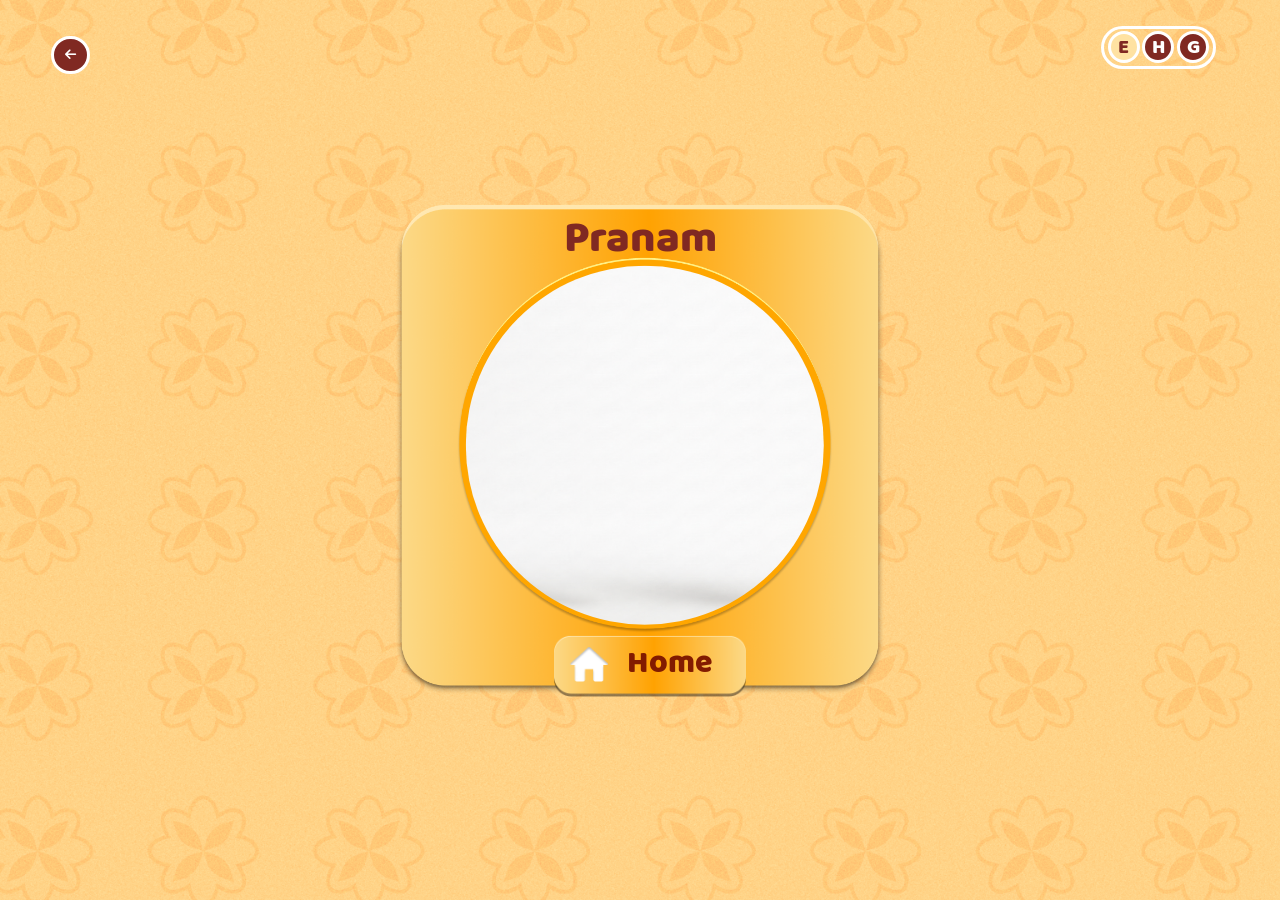
==== pranam.html @ 14ba8a4d "." ====
<!doctype html>
<html lang="en">

<head>
  <meta charset="UTF-8" />
  <meta name="viewport" content="width=device-width, initial-scale=1.0" />
  <title data-lang-key="pranam"></title>
  <link rel="stylesheet" href="/fontawesome/css/all.min.css" />
  <link rel="stylesheet" href="./assets/css/style.css" />

  <style>
    .pranam-video {
      position: absolute;
      left: 51%;
      top: 49%;
    background-image: url("./assets/images/pranam-bg-1.png");
    background-position: center;
    background-repeat: no-repeat;
    background-size: cover;
    transform: translate(-50%, -50%);
    width: 28vw;
    height: 28vw;
    border-radius: 50%;
    background-color: #f6f6f6;

    display: flex;
    justify-content: center;
    align-items: center;

    overflow: hidden;
    padding-right: 2.5vw;
    }

.pranam-video video {
    width: 90%;
    height: 83%;
    object-fit: cover;

    /* Very light feather on ALL edges */
    -webkit-mask-image:
        linear-gradient(
            to bottom,
            transparent 0%,
            rgba(0, 0, 0, 0.8) 2%,
            rgba(0, 0, 0, 0.95) 4%,
            black 6%,
            black 90%,
            rgba(0, 0, 0, 0.95) 96%,
            rgba(0, 0, 0, 0.8) 98%,
            transparent 100%
        ),
        linear-gradient(
            to right,
            transparent 0%,
            rgba(0, 0, 0, 0.8) 2%,
            rgba(0, 0, 0, 0.95) 4%,
            black 6%,
            black 90%,
            rgba(0, 0, 0, 0.95) 96%,
            rgba(0, 0, 0, 0.8) 98%,
            transparent 100%
        );

    -webkit-mask-composite: source-in;

    mask-image:
        linear-gradient(
            to bottom,
            transparent 0%,
            rgba(0, 0, 0, 0.8) 2%,
            rgba(0, 0, 0, 0.95) 4%,
            black 6%,
            black 90%,
            rgba(0, 0, 0, 0.95) 96%,
            rgba(0, 0, 0, 0.8) 98%,
            transparent 100%
        ),
        linear-gradient(
            to right,
            transparent 0%,
            rgba(0, 0, 0, 0.8) 2%,
            rgba(0, 0, 0, 0.95) 4%,
            black 6%,
            black 90%,
            rgba(0, 0, 0, 0.95) 96%,
            rgba(0, 0, 0, 0.8) 98%,
            transparent 100%
        );

    mask-composite: intersect;

    -webkit-mask-repeat: no-repeat;
    mask-repeat: no-repeat;

    -webkit-mask-size: 100% 100%;
    mask-size: 100% 100%;
}
  </style>


</head>

<body data-lang="en" class="lang-loading">
  <a href="index.html" class="back-btn">
    <i class="fa-solid fa-arrow-left"></i>
  </a>

  <div class="language-container" style="opacity: 1;">
    <div class="english active">E</div>
    <div class="hindi">H</div>
    <div class="gujrati">G</div>
  </div>

  <div class="pranam-container">
    <div class="pranam-img">
      <div class="pranam-video">
          <video src="./assets/videos/pranam.mp4" autoplay muted></video>
        </div>
      <span data-lang-key="pranam"></span>
      <img src="./assets/images/pranam-img.png" alt="" />
    </div>

    <a href="index.html" class="home-btn-1">
      <span data-lang-key="home"></span>
      <img src="./assets/images/home-btn-1.png" alt="" />
    </a>
  </div>
  <script>
    const LANG_KEY = "selectedLanguage";
    const DEFAULT_LANG = "English";
    const savedLang = localStorage.getItem(LANG_KEY) || DEFAULT_LANG;

    document.documentElement.lang = savedLang;

    if (savedLang === "Hindi") {
      document.documentElement.setAttribute("data-lang", "hi");
    } else if (savedLang === "Gujarati") {
      document.documentElement.setAttribute("data-lang", "gu");
    } else {
      document.documentElement.setAttribute("data-lang", "en");
    }
  </script>
  <script>
    const btnEn = document.querySelector(".english");
    const btnHi = document.querySelector(".hindi");
    const btnGu = document.querySelector(".gujrati");

    let translations = {};

    function getSavedLanguage() {
      return localStorage.getItem(LANG_KEY) || DEFAULT_LANG;
    }

    function setLangAttribute(lang) {
      document.documentElement.lang = lang;

      if (lang === "English") {
        document.body.setAttribute("data-lang", "en");
        document.documentElement.setAttribute("data-lang", "en");
      } else if (lang === "Hindi") {
        document.body.setAttribute("data-lang", "hi");
        document.documentElement.setAttribute("data-lang", "hi");
      } else if (lang === "Gujarati") {
        document.body.setAttribute("data-lang", "gu");
        document.documentElement.setAttribute("data-lang", "gu");
      }
    }

    function setActiveButton(activeBtn) {
      [btnEn, btnHi, btnGu].forEach((btn) => btn.classList.remove("active"));
      activeBtn.classList.add("active");
    }

    function setActiveButtonByLang(lang) {
      if (lang === "English") {
        setActiveButton(btnEn);
      } else if (lang === "Hindi") {
        setActiveButton(btnHi);
      } else if (lang === "Gujarati") {
        setActiveButton(btnGu);
      }
    }

    function applyLanguage(lang, save = true) {
      const langData = translations[lang];
      if (!langData) return;

      if (save) {
        localStorage.setItem(LANG_KEY, lang);
      }

      setLangAttribute(lang);
      setActiveButtonByLang(lang);

      document.querySelectorAll("[data-lang-key]").forEach((el) => {
        const key = el.getAttribute("data-lang-key");
        if (langData[key] !== undefined) {
          el.innerHTML = String(langData[key]).replace(/\n/g, "<br>");
        }
      });

      document.body.classList.remove("lang-loading");
    }

    window.addEventListener("DOMContentLoaded", () => {
      const savedLang = getSavedLanguage();

      setLangAttribute(savedLang);
      setActiveButtonByLang(savedLang);

      fetch("./assets/json/data.json", { cache: "no-store" })
        .then((res) => {
          if (!res.ok) {
            throw new Error("Failed to load JSON");
          }
          return res.json();
        })
        .then((data) => {
          translations = data;
          applyLanguage(savedLang, false);
        })
        .catch((err) => {
          console.error("Error loading translations:", err);
          document.body.classList.remove("lang-loading");
        });
    });

    btnEn.addEventListener("click", () => applyLanguage("English"));
    btnHi.addEventListener("click", () => applyLanguage("Hindi"));
    btnGu.addEventListener("click", () => applyLanguage("Gujarati"));
  </script>

  <!-- ── Audio feedback: page-load pranam sound / back button / home button ── -->
  <script>
    document.addEventListener("DOMContentLoaded", function () {
      const pranamAudio = new Audio("./audio/pranam.mp3");
      const popAudio = new Audio("./audio/pop.mp3");
      const homeAudio = new Audio("./audio/11.mp3");

      function playSound(baseAudio) {
        const sound = baseAudio.cloneNode();
        sound.play().catch(function (err) {
          console.warn("Audio playback blocked or failed:", err);
        });
      }

      // 1) Play pranam.mp3 once, only on page load (not tied to any click)
      pranamAudio.play().catch(function (err) {
        // Most browsers block unmuted autoplay until the user has interacted
        // with the page at least once. If blocked, play it on the first
        // interaction anywhere on the page instead (still not a click on
        // a specific element — just a fallback so the sound isn't lost).
        console.warn("Autoplay of pranam.mp3 blocked, will retry on first interaction:", err);
        function playOnce() {
          pranamAudio.play().catch(function () {});
          document.removeEventListener("click", playOnce);
          document.removeEventListener("touchstart", playOnce);
        }
        document.addEventListener("click", playOnce, { once: true });
        document.addEventListener("touchstart", playOnce, { once: true });
      });

      // 2) Back button (.back-btn) → pop.mp3
      const backBtn = document.querySelector(".back-btn");
      if (backBtn) {
        backBtn.addEventListener("click", function (e) {
          e.preventDefault();
          playSound(popAudio);
          const href = backBtn.getAttribute("href");
          setTimeout(function () {
            window.location.href = href;
          }, 150);
        });
      }

      // 3) Home button (.home-btn-1) → 11.mp3
      const homeBtn1 = document.querySelector(".home-btn-1");
      if (homeBtn1) {
        homeBtn1.addEventListener("click", function (e) {
          e.preventDefault();
          playSound(homeAudio);
          const href = homeBtn1.getAttribute("href");
          setTimeout(function () {
            window.location.href = href;
          }, 150);
        });
      }
    });
  </script>
  <script src="./assets/js/djp.js" defer></script>

</body>

</html>
---- assets/css/style.css ----
@import url('https://fonts.googleapis.com/css2?family=Khmer&display=swap');

@font-face {
  font-family: "BalooRegular";
  src: url("../../fonts/Baloo Regular 400.ttf") format("truetype");
  font-weight: 400;
  font-style: normal;
  font-display: swap;
}

@font-face {
  font-family: "KhmerMn";
  src: url("../../fonts/Khmer-MN.ttc");
  font-weight: 400;
  font-style: normal;
  font-display: swap;
}

@font-face {
  font-family: "MPlusRounded-Regular";
  src: url("../../fonts/MPLUSRounded1c-Regular.ttf") format("truetype");
  font-weight: 400;
  font-style: normal;
  font-display: swap;
}


@font-face {
  font-family: "KatibehRegular";
  src: url("../../fonts/Katibeh-Regular.ttf") format("truetype");
  font-weight: 400;
  font-style: normal;
}

@font-face {
  font-family: "ITFDevanagari";
  src: url("../../fonts/ITFDevanagari.ttc") format("truetype");
  font-weight: 700;
  font-style: normal;
  font-display: swap;
}

@font-face {
  font-family: "NotoSansGujaratiRegular";
  src: url("../../fonts/NotoSansGujarati-Regular.ttf") format("truetype");
  font-weight: 700;
  font-style: normal;
  font-display: swap;
}


*,
*::before,
*::after {
  box-sizing: border-box;
  margin: 0;
  padding: 0;
}

html,
body {
  margin: 0;
  padding: 0;
  width: 100%;
  height: 100%;
}

body {
  width: 100vw !important;
  height: 100%;
  background-image: url("../images/bg-image.png");
  background-size: cover;
  background-repeat: no-repeat;
  background-position: center;
  background-attachment: fixed;
  overflow-x: hidden;
  opacity: 1;
  transition: opacity 0.5s ease;
}

body[data-lang="hi"] {
  font-family: "ITFDevanagari"!important;
}

body[data-lang="gu"] {
  font-family: "NotoSansGujaratiRegular"!important;
}


.home-btn {
  position: fixed;
  top: 2vw;
  left: 4%;
  width: 3.5vw;
  z-index: 1000;
  cursor: pointer;
  opacity: 0;
  transition: opacity 0.8s ease, transform 0.2s ease;
}

.home-btn:hover {
  transform: scale(1.15);
}

.home-btn img {
  width: 100%;
  display: block;
}

.page-title {
  position: absolute;
  border: 0.2vw solid #662B36;
  /* width: 30%; */
  padding: 0.5vw 1vw;
  border-radius: 1vw;
  top: 1%;
  left: 50%;
  height: auto;
  text-align: center;
  z-index: 10000;
  transition: opacity 3s ease;
  transform: translateX(-50%);
  color: #662B36;
  background-color: white;
  opacity: 0;
}

.page-title .title {
  font-size: 4vw;
  text-align: center;
  display: block;
  font-weight: bolder !important;
  font-family: "KatibehRegular";
}

.page-title .sub-title {
  font-size: 2vw !important;
  font-weight: 400 !important;
  font-family: "KhmerKn";
  text-align: center;
}

[data-lang="hi"] .page-title .title {
  font-size: 2.5vw;
}

[data-lang="hi"] .page-title .sub-title {
  font-size: 1.3vw !important;
}

[data-lang="gu"] .page-title .title {
  font-size: 2.5vw;
}

[data-lang="gu"] .page-title .sub-title {
  font-size: 1.3vw !important;
}


.language-container {
  position: fixed;
  top: 2vw;
  right: 5%;
  display: flex;
  width: 9vw;
  padding: 0.2vw 0.3vw;
  height: auto;
  justify-content: space-between;
  align-items: center;
  font-family: "BalooRegular";
  border: 0.3vw solid white;
  background-color: transparent;
  border-radius: 50vw;
  pointer-events: auto;
  z-index: 1000;
  opacity: 1;
  transition: opacity 0.8s ease;

}

.language-container div {
  width: 2.5vw;
  height: 2.5vw;
  font-size: 1.6vw;
  text-align: center;
  border: 0.3vw solid white;
  background: #802922 !important;
  color: white;
  cursor: pointer;
  display: flex;
  justify-content: center;
  align-items: center;
  border-radius: 50%;
  font-family: "BalooRegular", sans-serif;
}

.language-container div:hover {
  background-color: #ffe2a2 !important;
  color: #802922;
}

.language-container div.active {
  background-color: #ffe2a2 !important;
  color: #802922;
}

.pranam-container {
  position: absolute;
  width: 45vw;
  height: auto;
  top: 50% !important;
  left: 50% !important;
  transform: translate(-50%, -50%);
  display: flex;
  justify-content: center;
  align-items: center;
}

.pranam-container>.pranam-img {
  position: relative;
  width: 85%;
  height: auto;
  display: block;
}

.pranam-container>.pranam-img>img {
  width: 100%;
  display: block;
}

.pranam-img span {
  z-index: 15;
  position: absolute;
  top: 0%;
  left: 50%;
  font-size: 3.4vw;
  transform: translateX(-50%);
  font-family: "BalooRegular";
  color: #802922;
}

.pranam-container .home-btn-1 {
  position: absolute;
  top: 88%;
  left: 35%;
  transform: translateX(-50%);
  width: 15vw;
  height: auto;
  transform: scale(1);
  transition: transform 0.2s ease;
}

.home-btn-1:hover {
  transform: scale(1.2);
}

.pranam-container .home-btn-1 img {
  width: 100%;
  display: block;
}

.home-btn-1 span {
  z-index: 15;
  position: absolute;
  top: 45%;
  left: 38%;
  font-size: 2.5vw;
  transform: translateY(-50%);
  font-family: "BalooRegular";
  color: #821b00;
}

.back-btn {
  position: absolute;
  left: 4%;
  top: 4%;
  width: 3vw;
  height: 3vw;
  background-color: #802922;
  border: 0.25vw solid white;
  border-radius: 50%;
  display: flex;
  justify-content: center;
  align-items: center;
  text-decoration: none;
  transform: scale(1);
  transition: transform 0.3s ease;
  z-index: 50;
}

.back-btn i {
  color: white;
  font-size: 1vw;
  transition: font-size 0.3s ease;
}

.back-btn:hover {
  transform: scale(1.05);
  background-color: white;
}

.back-btn:hover i {
  font-size: 1.2vw;
  color: #802922 !important;
}

main {
  position: relative;
  width: 100%;
  height: 100%;
  display: block;
}

main img {
  position: relative;
  width: 98%;
  height: 100%;
  display: block;
  object-fit: cover;
  margin-left: auto;
  margin-right: auto;
  z-index: 10;
  pointer-events: none;

}

.flower {
  position: absolute;
  width: 100%;
  height: 100%;
  top: 50%;
  left: 50%;
  transform: translate(-50%, -50%);
  transition: transform 0.8s cubic-bezier(0.4, 0, 0.2, 1),
    left 0.8s cubic-bezier(0.4, 0, 0.2, 1);
}

.flower,
.flower-4,
.flower-3,
.flower-2,
.flower-1 {
  pointer-events: none;
}

/* ── Flower rotation transition ── */
.flower-1,
.flower-2,
.flower-3,
.flower-4 {
  transition: transform 0.6s cubic-bezier(0.4, 0, 0.2, 1);
}

.flower-4 {
  position: absolute;
  width: 100%;
  height: auto;
  top: 50%;
  left: 50%;
  transform: translate(-50%, -50%);
  z-index: 10;
}

.flower-4 img,
.flower-3 img,
.flower-2 img,
.flower-1 img {
  width: 100%;
  display: block;
  object-fit: contain;
}

.flower-3 {
  position: absolute;
  width: 85%;
  height: auto;
  top: 50%;
  left: 50%;
  transform: translate(-50%, -50%);
  z-index: 12;
}

.flower-2 {
  position: absolute;
  width: 70%;
  height: auto;
  top: 50%;
  left: 50%;
  transform: translate(-50%, -50%);
  z-index: 15;
}

.flower-1 {
  position: absolute;
  width: 48%;
  height: auto;
  top: 50%;
  left: 50%;
  transform: translate(-50%, -50%);
  z-index: 20;
}


.circle .title {
  font-size: 5vw;
  font-family: "KatibehRegular";
  text-align: center;
  line-height: 2;
}

[data-lang="hi"] .circle .title {
  font-size:3.5vw!important;
}

[data-lang="gu"] .circle .title {
  font-size: 3.5vw!important;
  line-height: 2!important;
}

[data-lang="gu"] .circle .sub-title {
  font-size: 2vw!important;
}

.circle .sub-title {
  font-family: 'Khmer' ;
  font-size: 2.5vw !important;
}

[data-lang="hi"] .circle .sub-title {
  font-size:2vw!important;
}


.circle {
  position: absolute;
  width: 32vw;
  height: 32vw;
  border: 0.8vw solid #662B36;
  border-radius: 50%;
  top: 50%;
  left: 50%;
  transform: translate(-50%, -50%);
  z-index: 100;
  background-color: white;
  display: flex;
  justify-content: center;
  align-items: center;
  flex-direction: column;
  color: #662B36;
  line-height: 1.2;
  pointer-events: auto;
}

.circle .click {
  position: relative;
  display: inline-flex;
  justify-content: center;
  align-items: center;
  font-family: "MPlusRounded-Regular";
  font-size: 2vw;
  font-weight: bolder;
  color: #802922;
  background-color: #FFE2A2;
  padding: 0.8vw 2vw;
  border-radius: 3vw;
  box-shadow: 0vw 0.3vw 0.2vw rgb(61, 61, 61);
  z-index: 101;
  pointer-events: auto;
  cursor: pointer;
  border: none;
  outline: none;
  transform: scale(1);
  transition: transform 0.3s ease-out;
}

.circle .click:hover {
  transform: scale(1.05);
}

/* ── Circle inner content fade ── */
.circle-content {
  display: flex;
  flex-direction: column;
  align-items: center;
  justify-content: center;
  gap: 0.5vw;
  transition: opacity 0.5s ease;
  opacity: 1;
}

.circle-content.hidden {
  opacity: 0;
  pointer-events: none;
}

/* ── Video inside circle ── */
.circle-video {
  position: absolute;
  width: 100%;
  height: 100%;
  border-radius: 50%;
  object-fit: cover;
  opacity: 0;
  pointer-events: none;
  z-index: 5;
  transition: opacity var(--video-fade, 1s) ease-in;
}

.circle-video.visible {
  opacity: 1;
}

/* ── Swiper panel ── */
.swiper-panel {
  position: absolute;
  top: 0;
  right: 0;
  width: 50vw;
  height: 100%;
  display: flex;
  flex-direction: column;
  justify-content: center;
  align-items: center;
  opacity: 0;
  pointer-events: none;
  transform: translateX(8vw);
  /* start from right */
  transition: opacity 0.8s ease 0.2s, transform 0.8s ease 0.2s;
  z-index: 200;
}

.swiper-panel.visible {
  opacity: 1;
  pointer-events: auto;
  transform: translateX(0);
  /* come to original position */
}

.swiper-wrapper-box {
  position: relative;
  width: 70%;
  height: 25vw !important;
  display: flex;
  flex-direction: column;
  align-items: center;
  justify-content: center;
}

.mySwiper {
  width: 100%;
  height: auto !important;
  overflow: visible !important;
}

.mySwiper .swiper-wrapper {
  height: 20vw !important;
  align-items: stretch !important;
  display: flex !important;
  transition-property: transform, height !important;
}

.mySwiper .swiper-slide {
  width: 100% !important;
  height: auto !important;
  display: flex !important;
  flex-direction: column !important;
  align-items: center !important;
  justify-content: center !important;
  text-align: center !important;
  padding: 1vw 7vw;
  box-sizing: border-box;
}

.mySwiper .swiper-slide.swiper-slide-active {
  display: flex !important;
  align-items: center !important;
  justify-content: center !important;
}

.slide-text,
.slide-sub-text {
  width: 100%;
}


.slide-text {
  font-family: "KatibehRegular";
  font-size: 3.5vw;
  color: #B1492D;
  text-align: center;
  line-height: 1.2;
  width: 100%;
  display: flex;
  flex-direction: column;
  align-items: center;
  justify-content: center;
  transition: opacity 0.6s ease;
}

.slide-sub-text {
  font-family: "KatibehRegular";
  font-size: 3.5vw;
  color: #5E6100;
  text-align: center;
  line-height: 1.2;
  padding-top: 1.5vw;
  width: 100%;
  transition: opacity 0.6s ease;
}

body[data-lang="hi"] .slide-text, body[data-lang="hi"] .slide-sub-text{
  font-family: "ITFDevanagari"!important;
    font-size: 2.8vw!important;
      font-weight: bolder!important;


}
body[data-lang="gu"] .slide-text, body[data-lang="gu"] .slide-sub-text{
  font-family: "ITFDevanagari"!important;
      font-size: 2.5vw!important;

}

.swiper-wrapper {
  height: 70% !important;
  display: flex !important;
}



[data-lang="gu"] .slide-text {
  font-size: 3vw;
}

[data-lang="gu"] .slide-sub-text {
  font-size: 3vw;
}

/* ── Design images top and bottom ── */
.design {
  width: 20vw;
  height: auto;
  display: flex;
  justify-content: center;
  align-items: center;
}

.design img {
  width: 100%;
  display: block;
  object-fit: contain;
}

/* ── Custom nav buttons ── */
.swiper-nav {
  display: flex;
  justify-content: space-between;
  align-items: center;
  width: 110%;
  position: absolute;
  top: 50%;
  left: 50%;
  transform: translate(-50%, -50%);
  pointer-events: none;
  z-index: 300;
}

.swiper-btn {
  background-color: transparent;
  border: none;
  width: 3vw;
  height: 3vw;
  border-radius: 50%;
  display: flex;
  align-items: center;
  justify-content: center;
  cursor: pointer;
  pointer-events: auto;
  transition: transform 0.2s ease;
}

.swiper-btn img {
  width: 100%;
  display: block;
  object-fit: contain;
}

.swiper-btn:hover {
  transform: scale(1.1);
}

.swiper-btn.hidden {
  opacity: 0;
  pointer-events: none;
}

/* ── Custom pagination ── */
.swiper-custom-pagination {
  display: flex;
  justify-content: center;
  align-items: center;
  gap: 0.5vw;
  margin-top: 1.5vw;
  flex-wrap: wrap;
  max-width: 80%;
}

.swiper-custom-pagination .dot {
  width: 0.8vw;
  height: 0.8vw;
  border-radius: 50%;
  background-color: white;
  box-shadow: 0 0.2vw 0.2vw rgb(59, 59, 59);
  cursor: pointer;
  transition: background-color 0.3s ease, transform 0.3s ease;
  flex-shrink: 0;
}

.swiper-custom-pagination .dot.active {
  background-color: #802922;
  transform: scale(1.3);
}
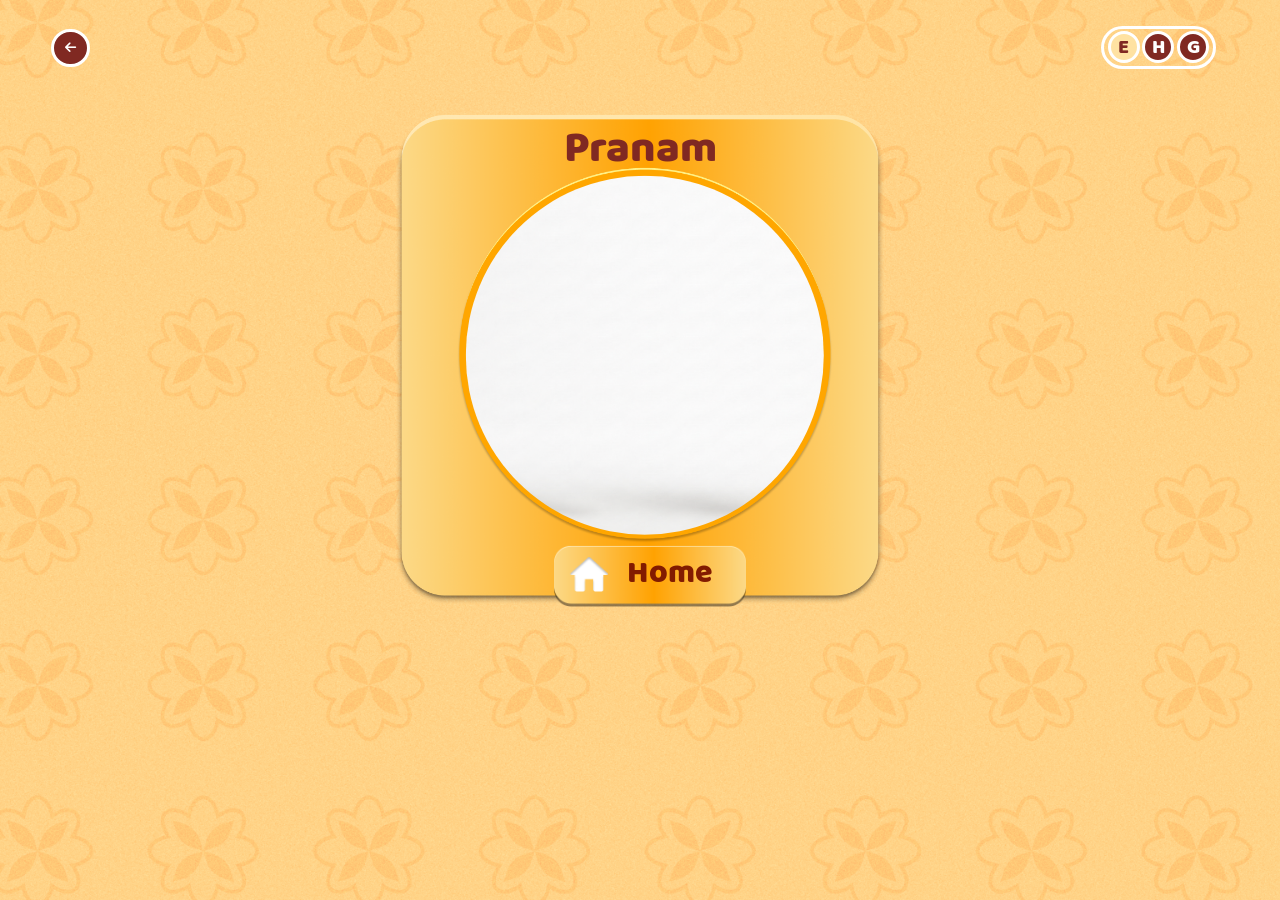
==== commit b10b9a2f: "Remove djp.js, tune video preload, use fixed-ratio body to avoid extra scroll - Delete djp.js and it" ====
--- a/pranam.html
+++ b/pranam.html
@@ -114,7 +114,7 @@
   <div class="pranam-container">
     <div class="pranam-img">
       <div class="pranam-video">
-          <video src="./assets/videos/pranam.mp4" autoplay muted></video>
+          <video src="./assets/videos/pranam.mp4" autoplay muted preload="auto"></video>
         </div>
       <span data-lang-key="pranam"></span>
       <img src="./assets/images/pranam-img.png" alt="" />
@@ -140,6 +140,7 @@
       document.documentElement.setAttribute("data-lang", "en");
     }
   </script>
+  <script src="./assets/js/data.js"></script>
   <script>
     const btnEn = document.querySelector(".english");
     const btnHi = document.querySelector(".hindi");
@@ -208,21 +209,8 @@
       setLangAttribute(savedLang);
       setActiveButtonByLang(savedLang);
 
-      fetch("./assets/json/data.json", { cache: "no-store" })
-        .then((res) => {
-          if (!res.ok) {
-            throw new Error("Failed to load JSON");
-          }
-          return res.json();
-        })
-        .then((data) => {
-          translations = data;
-          applyLanguage(savedLang, false);
-        })
-        .catch((err) => {
-          console.error("Error loading translations:", err);
-          document.body.classList.remove("lang-loading");
-        });
+      translations = typeof data !== "undefined" ? data : {};
+      applyLanguage(savedLang, false);
     });
 
     btnEn.addEventListener("click", () => applyLanguage("English"));
@@ -230,7 +218,7 @@
     btnGu.addEventListener("click", () => applyLanguage("Gujarati"));
   </script>
 
-  <!-- ── Audio feedback: page-load pranam sound / back button / home button ── -->
+  <!-- ── Audio feedback: page-load pranam sound / language buttons / back button / home button ── -->
   <script>
     document.addEventListener("DOMContentLoaded", function () {
       const pranamAudio = new Audio("./audio/pranam.mp3");
@@ -260,7 +248,37 @@
         document.addEventListener("touchstart", playOnce, { once: true });
       });
 
-      // 2) Back button (.back-btn) → pop.mp3
+      // 2) Language buttons → Eng.mpeg / Hin.mpeg / Guj.mpeg
+      const langAudios = {
+        ".english": new Audio("./audio/Eng.mpeg"),
+        ".hindi": new Audio("./audio/Hin.mpeg"),
+        ".gujrati": new Audio("./audio/Guj.mpeg")
+      };
+
+      let currentLangSound = null;
+
+      Object.keys(langAudios).forEach(function (selector) {
+        const langBtn = document.querySelector(selector);
+        if (!langBtn) return;
+
+        langBtn.addEventListener("click", function () {
+          // Stop pranam.mp3 and any previous language clip so they don't overlap
+          pranamAudio.pause();
+          pranamAudio.currentTime = 0;
+
+          if (currentLangSound) {
+            currentLangSound.pause();
+            currentLangSound.currentTime = 0;
+          }
+
+          currentLangSound = langAudios[selector].cloneNode();
+          currentLangSound.play().catch(function (err) {
+            console.warn("Language audio playback blocked or failed:", err);
+          });
+        });
+      });
+
+      // 3) Back button (.back-btn) → pop.mp3
       const backBtn = document.querySelector(".back-btn");
       if (backBtn) {
         backBtn.addEventListener("click", function (e) {
@@ -273,7 +291,7 @@
         });
       }
 
-      // 3) Home button (.home-btn-1) → 11.mp3
+      // 4) Home button (.home-btn-1) → 11.mp3
       const homeBtn1 = document.querySelector(".home-btn-1");
       if (homeBtn1) {
         homeBtn1.addEventListener("click", function (e) {
@@ -287,7 +305,6 @@
       }
     });
   </script>
-  <script src="./assets/js/djp.js" defer></script>
 
 </body>
 
--- a/assets/css/style.css
+++ b/assets/css/style.css
@@ -48,6 +48,14 @@
   font-display: swap;
 }
 
+@font-face {
+  font-family: "NotoSansGujaratiBold";
+  src: url("../../fonts/NotoSansGujarati-Bold.ttf") format("truetype");
+  font-weight: 700;
+  font-style: normal;
+  font-display: swap;
+}
+
 
 *,
 *::before,
@@ -57,23 +65,29 @@
   padding: 0;
 }
 
-html,
-body {
+/* ── Canvas: body acts as the 1920×1080 proportional frame ── */
+html {
   margin: 0;
   padding: 0;
   width: 100%;
-  height: 100%;
+  min-height: 100%;
+  overflow-x: hidden;
+  overflow-y: auto;
 }
 
 body {
+  position: relative;
+  margin: 0;
+  padding: 0;
   width: 100vw !important;
-  height: 100%;
+  aspect-ratio: 16 / 9;
+  height: auto;
+  overflow: hidden;
   background-image: url("../images/bg-image.png");
   background-size: cover;
   background-repeat: no-repeat;
   background-position: center;
   background-attachment: fixed;
-  overflow-x: hidden;
   opacity: 1;
   transition: opacity 0.5s ease;
 }
@@ -109,51 +123,19 @@
 
 .page-title {
   position: absolute;
-  border: 0.2vw solid #662B36;
-  /* width: 30%; */
-  padding: 0.5vw 1vw;
-  border-radius: 1vw;
-  top: 1%;
-  left: 50%;
-  height: auto;
-  text-align: center;
+  width: 23vw;
+  top: 3%;
+  left: 50%;
   z-index: 10000;
   transition: opacity 3s ease;
   transform: translateX(-50%);
-  color: #662B36;
-  background-color: white;
   opacity: 0;
 }
 
-.page-title .title {
-  font-size: 4vw;
-  text-align: center;
-  display: block;
-  font-weight: bolder !important;
-  font-family: "KatibehRegular";
-}
-
-.page-title .sub-title {
-  font-size: 2vw !important;
-  font-weight: 400 !important;
-  font-family: "KhmerKn";
-  text-align: center;
-}
-
-[data-lang="hi"] .page-title .title {
-  font-size: 2.5vw;
-}
-
-[data-lang="hi"] .page-title .sub-title {
-  font-size: 1.3vw !important;
-}
-
-[data-lang="gu"] .page-title .title {
-  font-size: 2.5vw;
-}
-
-[data-lang="gu"] .page-title .sub-title {
-  font-size: 1.3vw !important;
+.page-title-img {
+  width: 100%;
+  height: auto;
+  display: block;
 }
 
 
@@ -408,13 +390,20 @@
   line-height: 2;
 }
 
+[data-lang="en"] .circle .title {
+  font-family: "BalooRegular";
+  font-size: 3.5vw;
+  line-height: 1.1;
+}
+
 [data-lang="hi"] .circle .title {
   font-size:3.5vw!important;
+  line-height: 1.1!important;
 }
 
 [data-lang="gu"] .circle .title {
   font-size: 3.5vw!important;
-  line-height: 2!important;
+  line-height: 1.1!important;
 }
 
 [data-lang="gu"] .circle .sub-title {
@@ -448,7 +437,7 @@
   flex-direction: column;
   color: #662B36;
   line-height: 1.2;
-  pointer-events: auto;
+  pointer-events: none;
 }
 
 .circle .click {
@@ -538,7 +527,7 @@
 
 .swiper-wrapper-box {
   position: relative;
-  width: 70%;
+  width: 90%;
   height: 25vw !important;
   display: flex;
   flex-direction: column;
@@ -567,7 +556,7 @@
   align-items: center !important;
   justify-content: center !important;
   text-align: center !important;
-  padding: 1vw 7vw;
+  padding: 1vw 2vw;
   box-sizing: border-box;
 }
 
@@ -588,7 +577,7 @@
   font-size: 3.5vw;
   color: #B1492D;
   text-align: center;
-  line-height: 1.2;
+  line-height: 0.95;
   width: 100%;
   display: flex;
   flex-direction: column;
@@ -602,8 +591,8 @@
   font-size: 3.5vw;
   color: #5E6100;
   text-align: center;
-  line-height: 1.2;
-  padding-top: 1.5vw;
+  line-height: 0.95;
+  padding-top: 1.2vw;
   width: 100%;
   transition: opacity 0.6s ease;
 }
@@ -612,13 +601,40 @@
   font-family: "ITFDevanagari"!important;
     font-size: 2.8vw!important;
       font-weight: bolder!important;
-
-
-}
+      line-height: 1.21!important;
+
+
+}
+body[data-lang="hi"] .slide-sub-text {
+  padding-top: 1.5vw;
+}
+
 body[data-lang="gu"] .slide-text, body[data-lang="gu"] .slide-sub-text{
   font-family: "ITFDevanagari"!important;
       font-size: 2.5vw!important;
-
+      line-height: 1.2!important;
+
+}
+body[data-lang="gu"] .slide-sub-text {
+  padding-top: 1.5vw;
+}
+
+.wrong-video,
+.right-video {
+  width: 3.5vw;
+  height: 3.5vw;
+  object-fit: contain;
+  display: block;
+  margin: 0.4vw 0;
+  pointer-events: none;
+}
+
+.right-video {
+  margin-top: 1.5vw;
+}
+
+.wrong-video {
+  margin-bottom: 1.5vw;
 }
 
 .swiper-wrapper {
@@ -656,7 +672,7 @@
   display: flex;
   justify-content: space-between;
   align-items: center;
-  width: 110%;
+  width: 100%;
   position: absolute;
   top: 50%;
   left: 50%;
